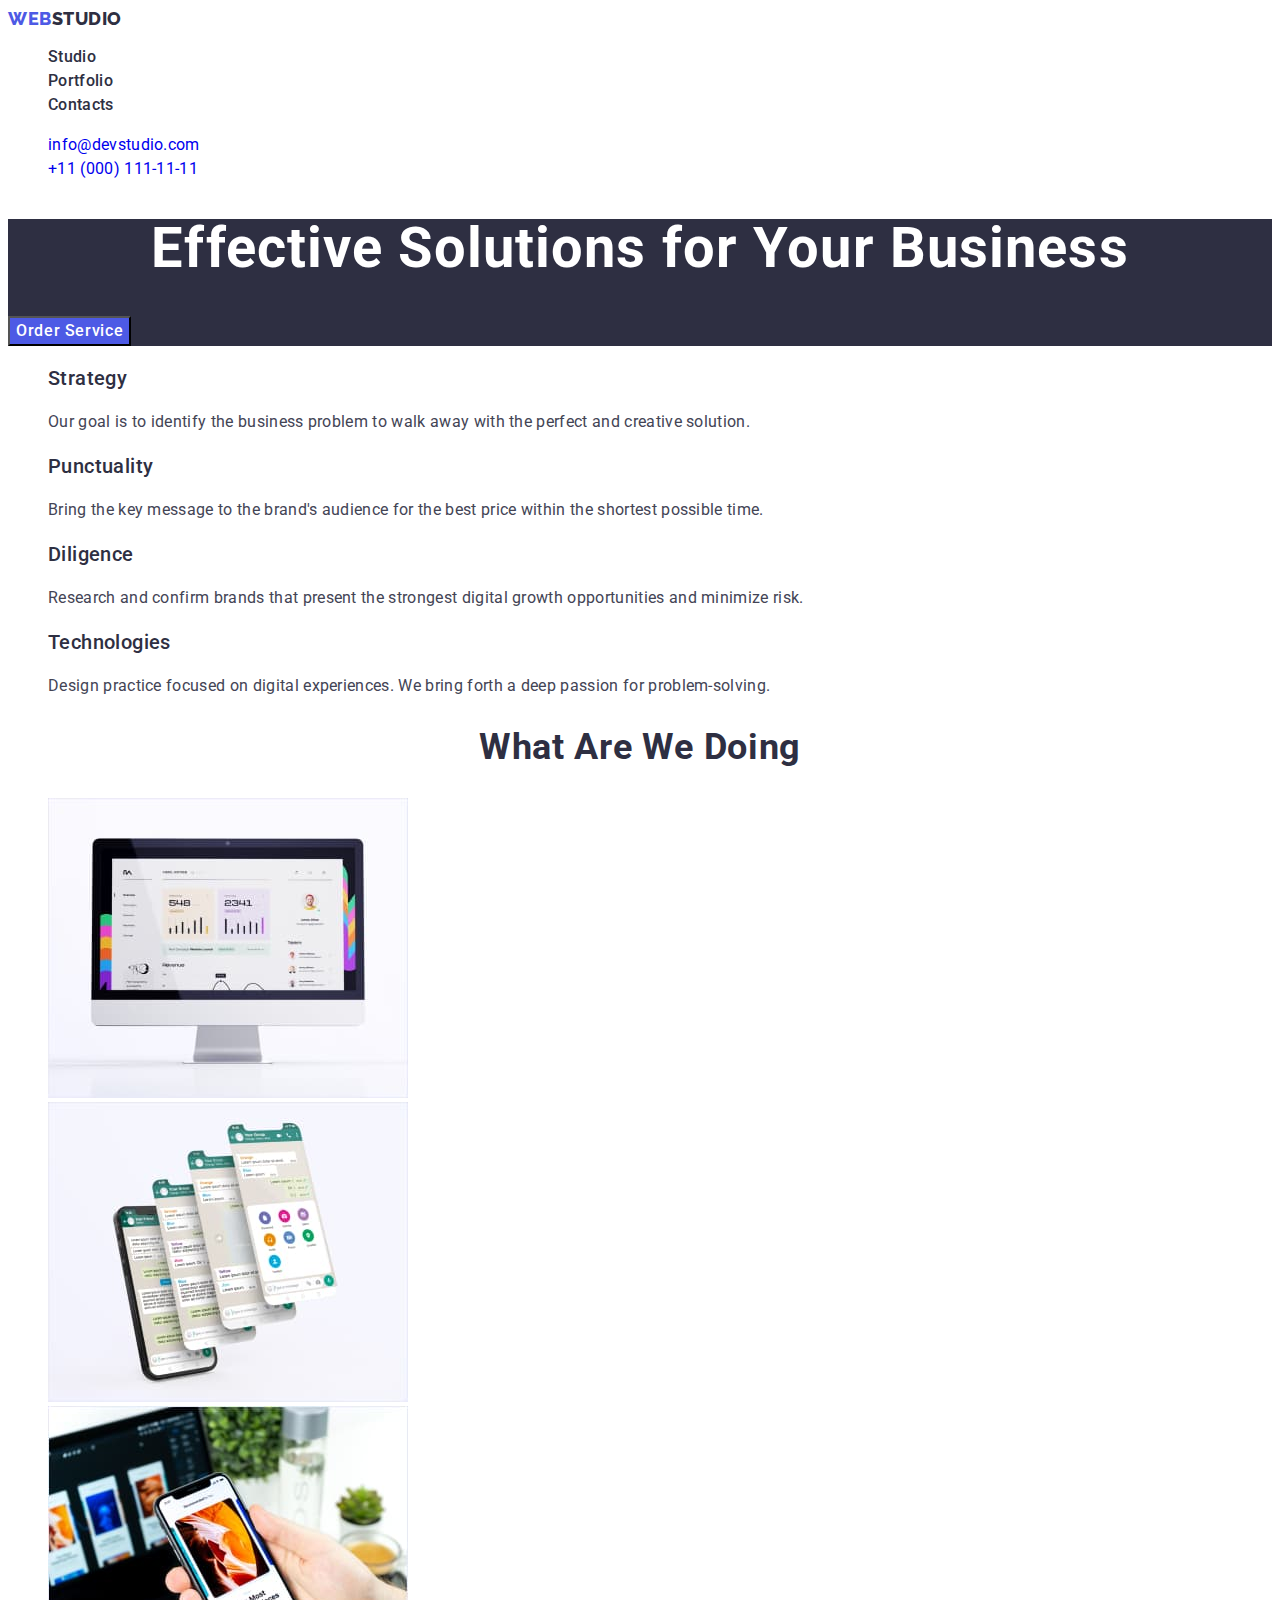
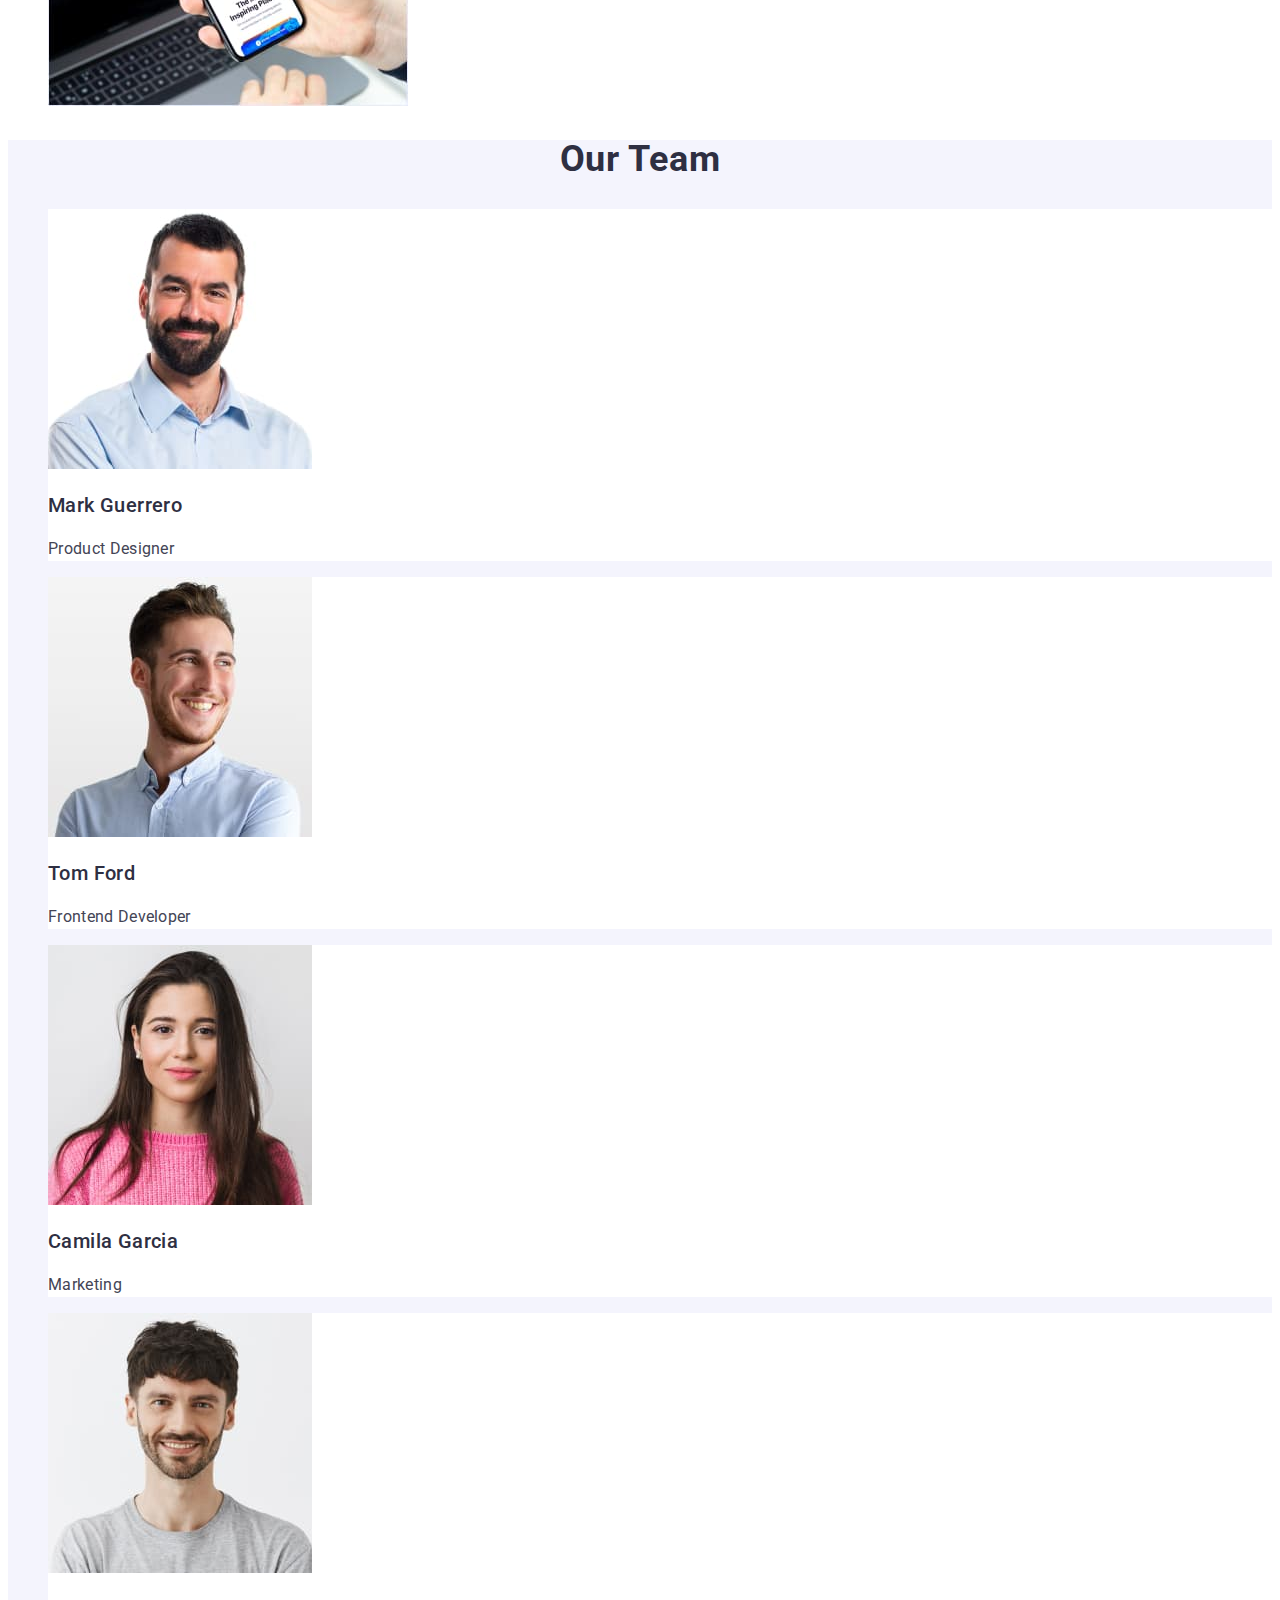
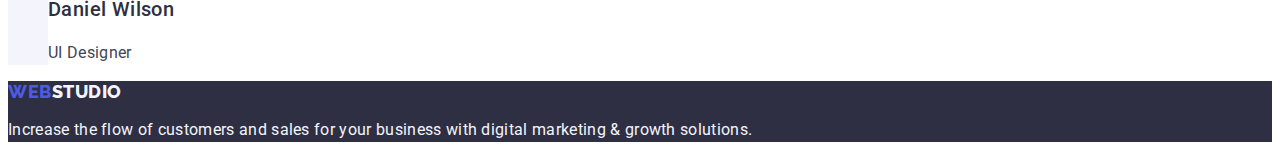
==== index.html @ abfe0e54 "HW initial" ====
<!DOCTYPE html>
<html lang="en">
    <head>
        <meta charset="UTF-8">
        <meta name="viewport" content="width=device-width, initial-scale=1.0">
        <title>Studio</title>
        <link rel="preconnect" href="https://fonts.googleapis.com">
        <link rel="preconnect" href="https://fonts.gstatic.com" crossorigin>
        <link href="https://fonts.googleapis.com/css2?family=Raleway:wght@800&family=Roboto:wght@400;500;700;900&display=swap"
            rel="stylesheet">
        <link href="./css/styles.css" rel="stylesheet">
    </head>
    <body>
        <header>
            <nav>
            <a href="./index.html" class="logo link">Web<span class="header-logo">Studio</span></a>
                <ul class="list">
                    <li>
                        <a href="./index.html" class="navigation-link link">Studio</a>
                    </li>
                    <li>
                        <a href="./portfolio.html" class="navigation-link link">Portfolio</a>
                    </li>
                    <li>
                        <a href="" class="navigation-link link">Contacts</a>
                    </li>
                </ul>
            </nav>
            <address class="contacts">
                <ul class="list">
                    <li>
                        <a href="mailto:info@devstudio.com" class="contact link">info@devstudio.com</a>
                    </li>
                    <li>
                        <a href="tel:+110001111111" class="contact link">+11 (000) 111-11-11</a>
                    </li>
                </ul>
            </address>
        </header>
        <main>
            <section class="hero">
                <h1 class="hero-title">Effective Solutions for Your Business</h1>
                <button type="button" class="hero-btn">Order Service</button>
            </section>
            <section>
                <h2 hidden>Advantages</h2>
                <ul class="list">
                    <li>
                        <h3 class="item-title">Strategy</h3>
                        <p class="item-text">
                            Our goal is to identify the business problem to walk away with the perfect and creative solution.
                        </p>
                    </li>
                    <li>
                        <h3 class="item-title">Punctuality</h3>
                        <p class="item-text">
                            Bring the key message to the brand's audience for the best price within the shortest possible time.
                        </p>
                    </li>
                    <li>
                        <h3 class="item-title">Diligence</h3>
                        <p class="item-text">
                            Research and confirm brands that present the strongest digital growth opportunities and minimize risk.
                        </p>
                    </li>
                    <li>
                        <h3 class="item-title">Technologies</h3>
                        <p class="item-text">
                            Design practice focused on digital experiences. We bring forth a deep passion for problem-solving.
                        </p>
                    </li>
                </ul>
            </section>
            <section>
                <h2 class="section-title">What are we doing</h2>
                <ul class="list">
                    <li>
                        <img src="./images/img-1.jpg" alt="Website on the computer monitor" width="360" height="300">
                    </li>
                    <li>
                        <img src="./images/img-2.jpg" alt="messages in the WhatsApp group" width="360" height="300">
                    </li>
                    <li>
                        <img src="./images/img-3.jpg" alt="Mobile application" width="360" height="300">
                    </li>
                </ul>
            </section>
            <section class="section-team">
                <h2 class="section-title">Our Team</h2>
                <ul class="list">
                    <li class="item-team">
                        <img src="./images/mark.jpg" alt="Mark Guerrero" width="264" height="260">
                        <h3 class="item-title">Mark Guerrero</h3>
                        <p class="item-text">Product Designer</p>
                    </li>
                    <li class="item-team">
                        <img src="./images/tom.jpg" alt="Tom Ford" width="264" height="260">
                        <h3 class="item-title">Tom Ford</h3>
                        <p class="item-text">Frontend Developer</p>
                    </li>
                    <li class="item-team">
                        <img src="./images/camilla.jpg" alt="Camila Garcia" width="264" height="260">
                        <h3 class="item-title">Camila Garcia</h3>
                        <p class="item-text">Marketing</p>
                    </li>
                    <li class="item-team">
                        <img src="./images/daniel.jpg" alt="Daniel Wilson" width="264" height="260">
                        <h3 class="item-title">Daniel Wilson</h3>
                        <p class="item-text">UI Designer</p>
                    </li>
                </ul>
            </section>
        </main>
        <footer class="page-footer">
            <a href="./index.html" class="logo link">Web<span class="footer-logo">Studio</span></a>
            <p class="footer-text">Increase the flow of customers and sales for your business with digital marketing & growth solutions.</p>
        </footer>
    </body>
</html>
---- css/styles.css ----
:root {
    --iris: #4D5AE5;
    --ocean: #404BBF;
    --navyblue: #2E2F42;
    --green: #31D0AA;
    --slate: #434455;
    --lightslate: #8E8F99;
    --cornflower: #E7E9FC;
    --cloud: #F4F4FD;
    --white: #FFFFFF;
    --dairy: #FCFCFC;
}

body {
    color: var(--slate);
    font-family: "Roboto", sans-serif;
    background-color: var(--white);
}

.list {
    list-style-type: none;
}

.link {
    text-decoration: none;
}

.logo {
    color: var(--iris);
    font-family: "Raleway", sans-serif;
    font-size: 18px;
    font-weight: 800;
    line-height: 1.17;
    letter-spacing: 0.03em;
    text-transform: uppercase;
}

.header-logo {
    color: var(--navyblue);
}

.navigation-link {
    color: var(--navyblue);
        font-weight: 500;
        line-height: 1.5;
        letter-spacing: 0.02em;
}

.navigation-link:hover,
.navigation-link:focus {
    color: var(--ocean);
}

.contacts{
    font-style: normal;
}

.contact {
    line-height: 1.5;
    letter-spacing: 0.02em;
}

.contact:hover,
.contact:focus {
    color: var(--ocean);
}

.hero {
    background-color: var(--navyblue);
}

.hero-title {
    color: var(--white);
        text-align: center;
        font-size: 56px;
        font-weight: 700;
        line-height: 1.07;
        letter-spacing: 0.02em;
}

.hero-btn {
        background-color: var(--iris);
        color: var(--white);
        font-size: inherit;
        font-family: inherit;
        font-weight: 500;
        line-height: 1.5;
        letter-spacing: 0.04em;
        cursor: pointer;
}

.hero-btn:hover,
.hero-btn:focus {
        background: var(--ocean);
}

.item-title {
    color: var(--navyblue);
        font-size: 20px;
        font-weight: 500;
        line-height: 1.2;
        letter-spacing: 0.02em;
}

.item-text {
    line-height: 1.5;
    letter-spacing: 0.02em;
    color: var(--slate);
}

.section-title {
    color: var(--navyblue);
        text-align: center;
        font-size: 36px;
        font-weight: 700;
        line-height: 1.11;
        letter-spacing: 0.02em;
        text-transform: capitalize;
}

.section-team {
    background-color: var(--cloud);
}

.item-team {
    background: var(--white);
}

.page-footer {
    background-color: var(--navyblue);
}

.footer-logo {
    color: var(--cloud);
}

.footer-text {
    color: var(--cloud);
        line-height: 1.5;
        letter-spacing: 0.02em;
}

.portfolio-btn {
    color: var(--iris);
    background-color: var(--cloud);
        text-align: center;
        font-size: inherit;
        font-family: inherit;
        font-weight: 500;
        line-height: 1.5;
        letter-spacing: 0.04em;
        cursor: pointer;
}

.portfolio-btn:hover,
.portfolio-btn:focus {
    background: var(--ocean);
    color: var(--white);
}
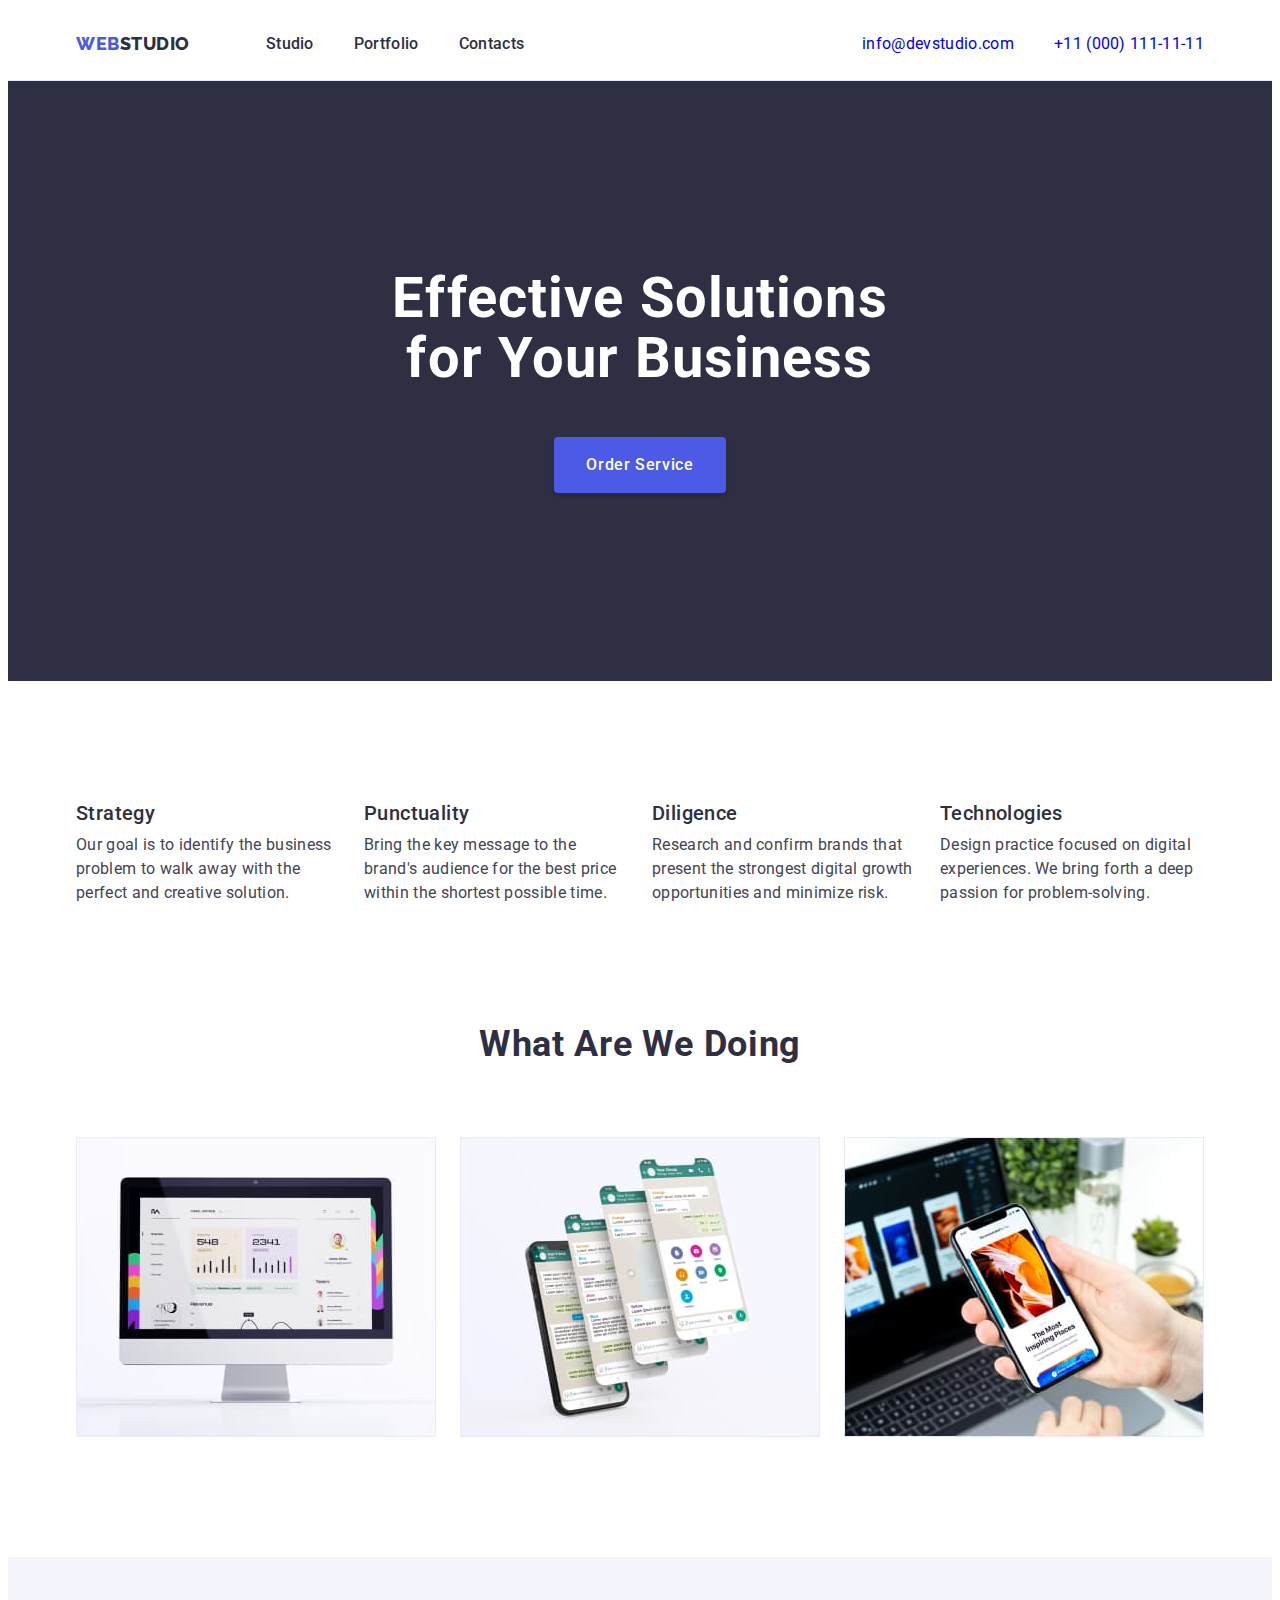
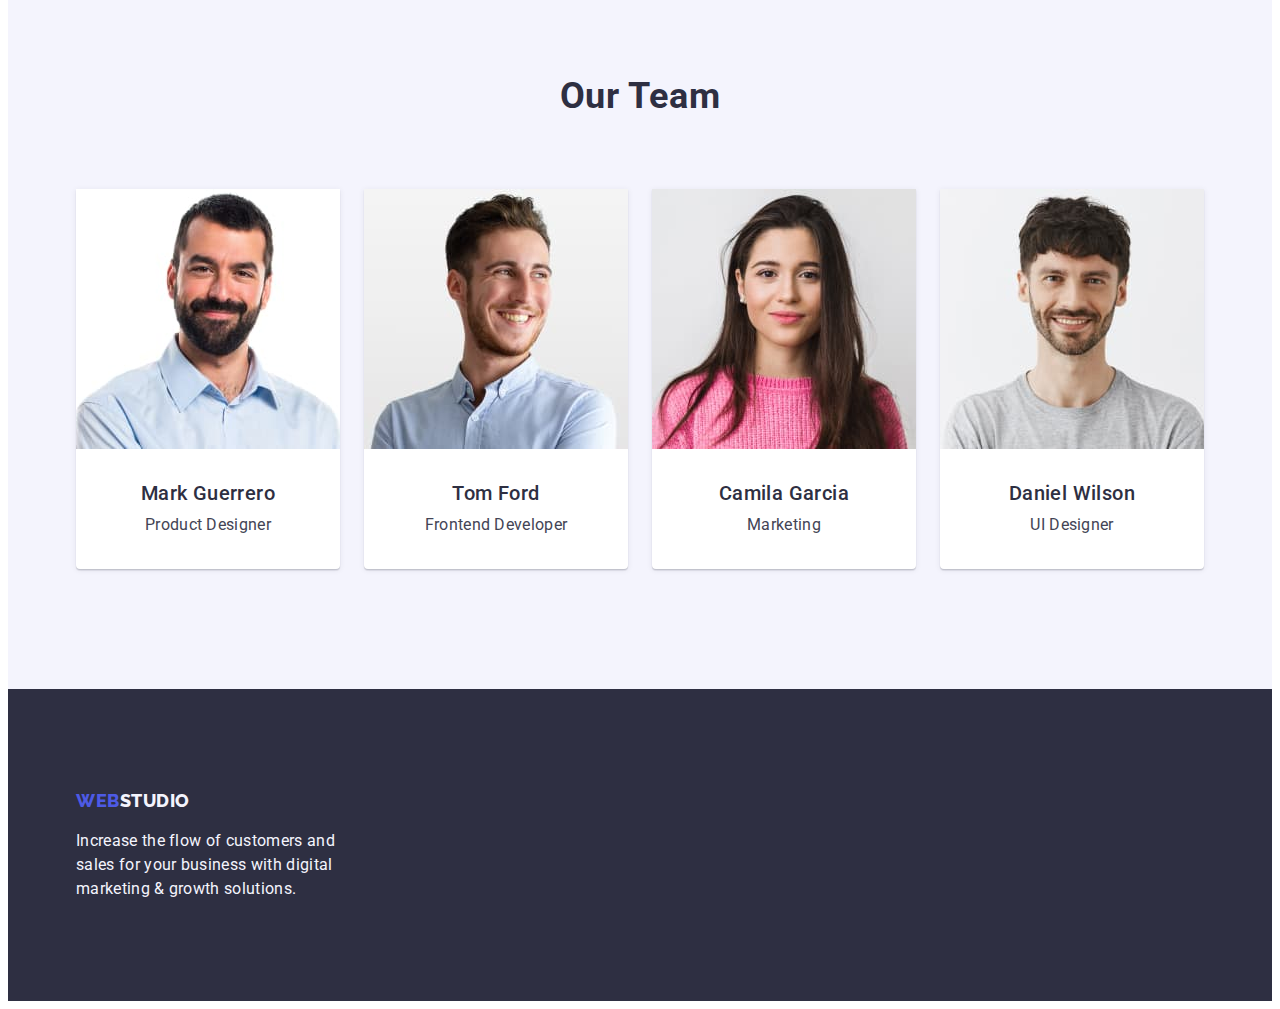
==== commit b983f5f0: "HW 3 update" ====
--- a/index.html
+++ b/index.html
@@ -4,6 +4,9 @@
         <meta charset="UTF-8">
         <meta name="viewport" content="width=device-width, initial-scale=1.0">
         <title>Studio</title>
+        <link rel="stylesheet" href="https://cdnjs.cloudflare.com/ajax/libs/modern-normalize/2.0.0/modern-normalize.min.css"
+            integrity="sha512-4xo8blKMVCiXpTaLzQSLSw3KFOVPWhm/TRtuPVc4WG6kUgjH6J03IBuG7JZPkcWMxJ5huwaBpOpnwYElP/m6wg=="
+            crossorigin="anonymous" referrerpolicy="no-referrer" />
         <link rel="preconnect" href="https://fonts.googleapis.com">
         <link rel="preconnect" href="https://fonts.gstatic.com" crossorigin>
         <link href="https://fonts.googleapis.com/css2?family=Raleway:wght@800&family=Roboto:wght@400;500;700;900&display=swap"
@@ -11,109 +14,121 @@
         <link href="./css/styles.css" rel="stylesheet">
     </head>
     <body>
-        <header>
-            <nav>
-            <a href="./index.html" class="logo link">Web<span class="header-logo">Studio</span></a>
-                <ul class="list">
-                    <li>
-                        <a href="./index.html" class="navigation-link link">Studio</a>
-                    </li>
-                    <li>
-                        <a href="./portfolio.html" class="navigation-link link">Portfolio</a>
-                    </li>
-                    <li>
-                        <a href="" class="navigation-link link">Contacts</a>
-                    </li>
-                </ul>
-            </nav>
-            <address class="contacts">
-                <ul class="list">
-                    <li>
-                        <a href="mailto:info@devstudio.com" class="contact link">info@devstudio.com</a>
-                    </li>
-                    <li>
-                        <a href="tel:+110001111111" class="contact link">+11 (000) 111-11-11</a>
-                    </li>
-                </ul>
-            </address>
+        <header class="section page-header">
+            <div class="container header-container">
+                <nav class="page-nav">
+                    <a href="./index.html" class="logo link header-logo-link">Web<span class="header-logo">Studio</span></a>
+                    <ul class="list navigation-list">
+                        <li class="navigation-list-item">
+                            <a href="./index.html" class="navigation-link link">Studio</a>
+                        </li>
+                        <li class="navigation-list-item">
+                            <a href="./portfolio.html" class="navigation-link link">Portfolio</a>
+                        </li>
+                        <li class="navigation-list-item">
+                            <a href="" class="navigation-link link">Contacts</a>
+                        </li>
+                    </ul>
+                </nav>
+                <address class="contacts">
+                    <ul class="list contacts-list">
+                        <li>
+                            <a href="mailto:info@devstudio.com" class="contact link">info@devstudio.com</a>
+                        </li>
+                        <li>
+                            <a href="tel:+110001111111" class="contact link">+11 (000) 111-11-11</a>
+                        </li>
+                    </ul>
+                </address>
+            </div>
         </header>
         <main>
-            <section class="hero">
-                <h1 class="hero-title">Effective Solutions for Your Business</h1>
-                <button type="button" class="hero-btn">Order Service</button>
+            <section class="section hero">
+                <div class="container hero-container">
+                    <h1 class="hero-title">Effective Solutions for Your Business</h1>
+                    <button type="button" class="hero-btn">Order Service</button>
+                </div>
             </section>
-            <section>
-                <h2 hidden>Advantages</h2>
-                <ul class="list">
-                    <li>
-                        <h3 class="item-title">Strategy</h3>
-                        <p class="item-text">
-                            Our goal is to identify the business problem to walk away with the perfect and creative solution.
-                        </p>
-                    </li>
-                    <li>
-                        <h3 class="item-title">Punctuality</h3>
-                        <p class="item-text">
-                            Bring the key message to the brand's audience for the best price within the shortest possible time.
-                        </p>
-                    </li>
-                    <li>
-                        <h3 class="item-title">Diligence</h3>
-                        <p class="item-text">
-                            Research and confirm brands that present the strongest digital growth opportunities and minimize risk.
-                        </p>
-                    </li>
-                    <li>
-                        <h3 class="item-title">Technologies</h3>
-                        <p class="item-text">
-                            Design practice focused on digital experiences. We bring forth a deep passion for problem-solving.
-                        </p>
-                    </li>
-                </ul>
+            <section class="section advantages">
+                <div class="container">
+                    <h2 class="visually-hidden">Advantages</h2>
+                    <ul class="list advantages-list">
+                        <li class="advantage-item">
+                            <h3 class="item-title advantage">Strategy</h3>
+                            <p class="item-text advantage">
+                                Our goal is to identify the business problem to walk away with the perfect and creative solution.
+                            </p>
+                        </li>
+                        <li class="advantage-item">
+                            <h3 class="item-title advantage">Punctuality</h3>
+                            <p class="item-text advantage">
+                                Bring the key message to the brand's audience for the best price within the shortest possible time.
+                            </p>
+                        </li>
+                        <li class="advantage-item">
+                            <h3 class="item-title advantage">Diligence</h3>
+                            <p class="item-text advantage">
+                                Research and confirm brands that present the strongest digital growth opportunities and minimize risk.
+                            </p>
+                        </li>
+                        <li class="advantage-item">
+                            <h3 class="item-title advantage">Technologies</h3>
+                            <p class="item-text advantage">
+                                Design practice focused on digital experiences. We bring forth a deep passion for problem-solving.
+                            </p>
+                        </li>
+                    </ul>
+                </div>
             </section>
-            <section>
-                <h2 class="section-title">What are we doing</h2>
-                <ul class="list">
-                    <li>
-                        <img src="./images/img-1.jpg" alt="Website on the computer monitor" width="360" height="300">
-                    </li>
-                    <li>
-                        <img src="./images/img-2.jpg" alt="messages in the WhatsApp group" width="360" height="300">
-                    </li>
-                    <li>
-                        <img src="./images/img-3.jpg" alt="Mobile application" width="360" height="300">
-                    </li>
-                </ul>
+            <section class="section section-actions">
+                <div class="container">
+                    <h2 class="section-title">What are we doing</h2>
+                    <ul class="list list-actions">
+                        <li class="item-action">
+                            <img src="./images/img-1.jpg" alt="Website on the computer monitor" width="360" height="300">
+                        </li>
+                        <li class="item-action">
+                            <img src="./images/img-2.jpg" alt="messages in the WhatsApp group" width="360" height="300">
+                        </li>
+                        <li class="item-action">
+                            <img src="./images/img-3.jpg" alt="Mobile application" width="360" height="300">
+                        </li>
+                    </ul>
+                </div>
             </section>
-            <section class="section-team">
-                <h2 class="section-title">Our Team</h2>
-                <ul class="list">
-                    <li class="item-team">
-                        <img src="./images/mark.jpg" alt="Mark Guerrero" width="264" height="260">
-                        <h3 class="item-title">Mark Guerrero</h3>
-                        <p class="item-text">Product Designer</p>
-                    </li>
-                    <li class="item-team">
-                        <img src="./images/tom.jpg" alt="Tom Ford" width="264" height="260">
-                        <h3 class="item-title">Tom Ford</h3>
-                        <p class="item-text">Frontend Developer</p>
-                    </li>
-                    <li class="item-team">
-                        <img src="./images/camilla.jpg" alt="Camila Garcia" width="264" height="260">
-                        <h3 class="item-title">Camila Garcia</h3>
-                        <p class="item-text">Marketing</p>
-                    </li>
-                    <li class="item-team">
-                        <img src="./images/daniel.jpg" alt="Daniel Wilson" width="264" height="260">
-                        <h3 class="item-title">Daniel Wilson</h3>
-                        <p class="item-text">UI Designer</p>
-                    </li>
-                </ul>
+            <section class="section section-team">
+                <div class="container">
+                    <h2 class="section-title">Our Team</h2>
+                    <ul class="list list-team">
+                        <li class="item-team">
+                            <img src="./images/mark.jpg" alt="Mark Guerrero" width="264" height="260">
+                            <h3 class="item-title member-name">Mark Guerrero</h3>
+                            <p class="item-text member-role">Product Designer</p>
+                        </li>
+                        <li class="item-team">
+                            <img src="./images/tom.jpg" alt="Tom Ford" width="264" height="260">
+                            <h3 class="item-title member-name">Tom Ford</h3>
+                            <p class="item-text member-role">Frontend Developer</p>
+                        </li>
+                        <li class="item-team">
+                            <img src="./images/camilla.jpg" alt="Camila Garcia" width="264" height="260">
+                            <h3 class="item-title member-name">Camila Garcia</h3>
+                            <p class="item-text member-role">Marketing</p>
+                        </li>
+                        <li class="item-team">
+                            <img src="./images/daniel.jpg" alt="Daniel Wilson" width="264" height="260">
+                            <h3 class="item-title member-name">Daniel Wilson</h3>
+                            <p class="item-text member-role">UI Designer</p>
+                        </li>
+                    </ul>
+                </div>
             </section>
         </main>
-        <footer class="page-footer">
-            <a href="./index.html" class="logo link">Web<span class="footer-logo">Studio</span></a>
-            <p class="footer-text">Increase the flow of customers and sales for your business with digital marketing & growth solutions.</p>
+        <footer class="section page-footer">
+            <div class="container">
+                <a href="./index.html" class="logo link footer-logo-link">Web<span class="footer-logo">Studio</span></a>
+                <p class="footer-text">Increase the flow of customers and sales for your business with digital marketing & growth solutions.</p>
+            </div>
         </footer>
     </body>
 </html>--- a/css/styles.css
+++ b/css/styles.css
@@ -39,11 +39,100 @@
     color: var(--navyblue);
 }
 
+.header-logo-link {
+    padding: 24px 0;
+}
+
+h1,
+h2,
+h3,
+h4,
+h5,
+h6,
+p {
+    margin-top: 0;
+    margin-bottom: 0;
+}
+
+ul,
+ol {
+    margin-top: 0;
+    margin-bottom: 0;
+    padding-left: 0;
+}
+
+a {
+    display: block;
+}
+
+img {
+    height: auto;
+    max-width: 100%;
+    display: block;
+}
+
+.container {
+    max-width: 1158px;
+    margin: 0 auto;
+    padding: 0 15px;
+}
+
+.section {
+    padding-left: 15px;
+    padding-right: 15px;
+}
+
+.visually-hidden {
+    position: absolute;
+    width: 1px;
+    height: 1px;
+    margin: -1px;
+    border: 0;
+    padding: 0;
+    white-space: nowrap;
+    clip-path: inset(100%);
+    clip: rect(0 0 0 0);
+    overflow: hidden;
+}
+
+* {
+    box-sizing: border-box;
+}
+
+.page-header {
+    border-bottom: 1px solid var(--cornflower);
+}
+
+.navigation-list {
+    display: flex;
+    gap: 40px;
+    align-items: center;
+    margin-left: 76px;
+}
+
+.contacts-list {
+    display: flex;
+    gap: 40px;
+    align-items: center;
+}
+
+.page-nav {
+    display: flex;
+    align-items: center;
+    margin-right: auto;
+}
+
+.header-container {
+    display: flex;
+    align-items: center;
+}
+
 .navigation-link {
     color: var(--navyblue);
         font-weight: 500;
         line-height: 1.5;
         letter-spacing: 0.02em;
+        padding: 24px 0;
 }
 
 .navigation-link:hover,
@@ -58,6 +147,7 @@
 .contact {
     line-height: 1.5;
     letter-spacing: 0.02em;
+    padding: 24px 0;
 }
 
 .contact:hover,
@@ -67,6 +157,8 @@
 
 .hero {
     background-color: var(--navyblue);
+    padding-top: 188px;
+    padding-bottom: 188px;
 }
 
 .hero-title {
@@ -76,9 +168,14 @@
         font-weight: 700;
         line-height: 1.07;
         letter-spacing: 0.02em;
+        width: 496px;
+        margin-bottom: 48px;
+        margin-right: auto;
+        margin-left: auto;
 }
 
 .hero-btn {
+    display: block;
         background-color: var(--iris);
         color: var(--white);
         font-size: inherit;
@@ -87,6 +184,12 @@
         line-height: 1.5;
         letter-spacing: 0.04em;
         cursor: pointer;
+        border-radius: 4px;
+        border: none;
+        margin-left: auto;
+        margin-right: auto;
+        padding: 16px 32px;
+        box-shadow: 0px 4px 4px 0px rgba(0, 0, 0, 0.15);
 }
 
 .hero-btn:hover,
@@ -102,10 +205,27 @@
         letter-spacing: 0.02em;
 }
 
+.item-title.advantage {
+    margin-bottom: 8px;
+}
+
+.advantage-item {
+    width: calc((100% - 3 * 24px) / 4);
+}
+
+.advantages {
+    padding: 120px 0;
+}
+
 .item-text {
     line-height: 1.5;
     letter-spacing: 0.02em;
     color: var(--slate);
+}
+
+.advantages-list {
+    display: flex;
+    gap: 24px;
 }
 
 .section-title {
@@ -116,33 +236,83 @@
         line-height: 1.11;
         letter-spacing: 0.02em;
         text-transform: capitalize;
+        margin-bottom: 72px;
+}
+
+.section-actions {
+    padding-bottom: 120px;
+}
+
+.list-actions {
+    display: flex;
+    gap: 24px;
+}
+
+.item-action {
+    width: calc((100% - 2 * 24px) / 3);
 }
 
 .section-team {
     background-color: var(--cloud);
+    padding-top: 120px;
+    padding-bottom: 120px;
+}
+
+.list-team {
+    display: flex;
+    gap: 24px;
 }
 
 .item-team {
     background: var(--white);
+    padding-bottom: 32px;
+    border-radius: 0px 0px 4px 4px;
+    width: calc((100% - 3 * 24px) / 4);
+    box-shadow: 0px 2px 1px 0px rgba(46, 47, 66, 0.08), 0px 1px 1px 0px rgba(46, 47, 66, 0.16), 0px 1px 6px 0px rgba(46, 47, 66, 0.08);
+}
+
+.member-name {
+    margin-top: 32px;
+    margin-bottom: 8px;
+    text-align: center;
+}
+
+.member-role {
+    text-align: center;
 }
 
 .page-footer {
     background-color: var(--navyblue);
+    padding-bottom: 100px;
+    padding-top: 101.5px;
 }
 
 .footer-logo {
     color: var(--cloud);
+}
+
+.footer-logo-link {
+    margin-bottom: 17.5px;
 }
 
 .footer-text {
     color: var(--cloud);
         line-height: 1.5;
         letter-spacing: 0.02em;
+        width: 264px;
+}
+
+.section-portfolio {
+    padding-top: 96px;
+    padding-bottom: 120px;
 }
 
 .portfolio-btn {
     color: var(--iris);
     background-color: var(--cloud);
+    border-radius: 4px;
+    padding: 12px 24px;
+        border: 1px solid var(--cornflower);
         text-align: center;
         font-size: inherit;
         font-family: inherit;
@@ -156,4 +326,34 @@
 .portfolio-btn:focus {
     background: var(--ocean);
     color: var(--white);
+    border: 1px solid transparent;
+}
+
+.buttons-list {
+    display: flex;
+    justify-content: center;
+    gap: 24px;
+    margin-bottom: 72px;
+}
+
+.cards-list {
+    display: flex;
+    flex-wrap: wrap;
+    gap: 48px 24px;
+}
+
+.portfolio-card {
+    background: var(--white);
+    width: calc((100% - 48px) / 3);
+}
+
+.portfolio-item-title {
+    margin-bottom: 8px;
+}
+
+.card-text { 
+    padding: 32px 16px;
+    border-bottom: 1px solid var(--cornflower);
+    border-left: 1px solid var(--cornflower);
+    border-right: 1px solid var(--cornflower);
 }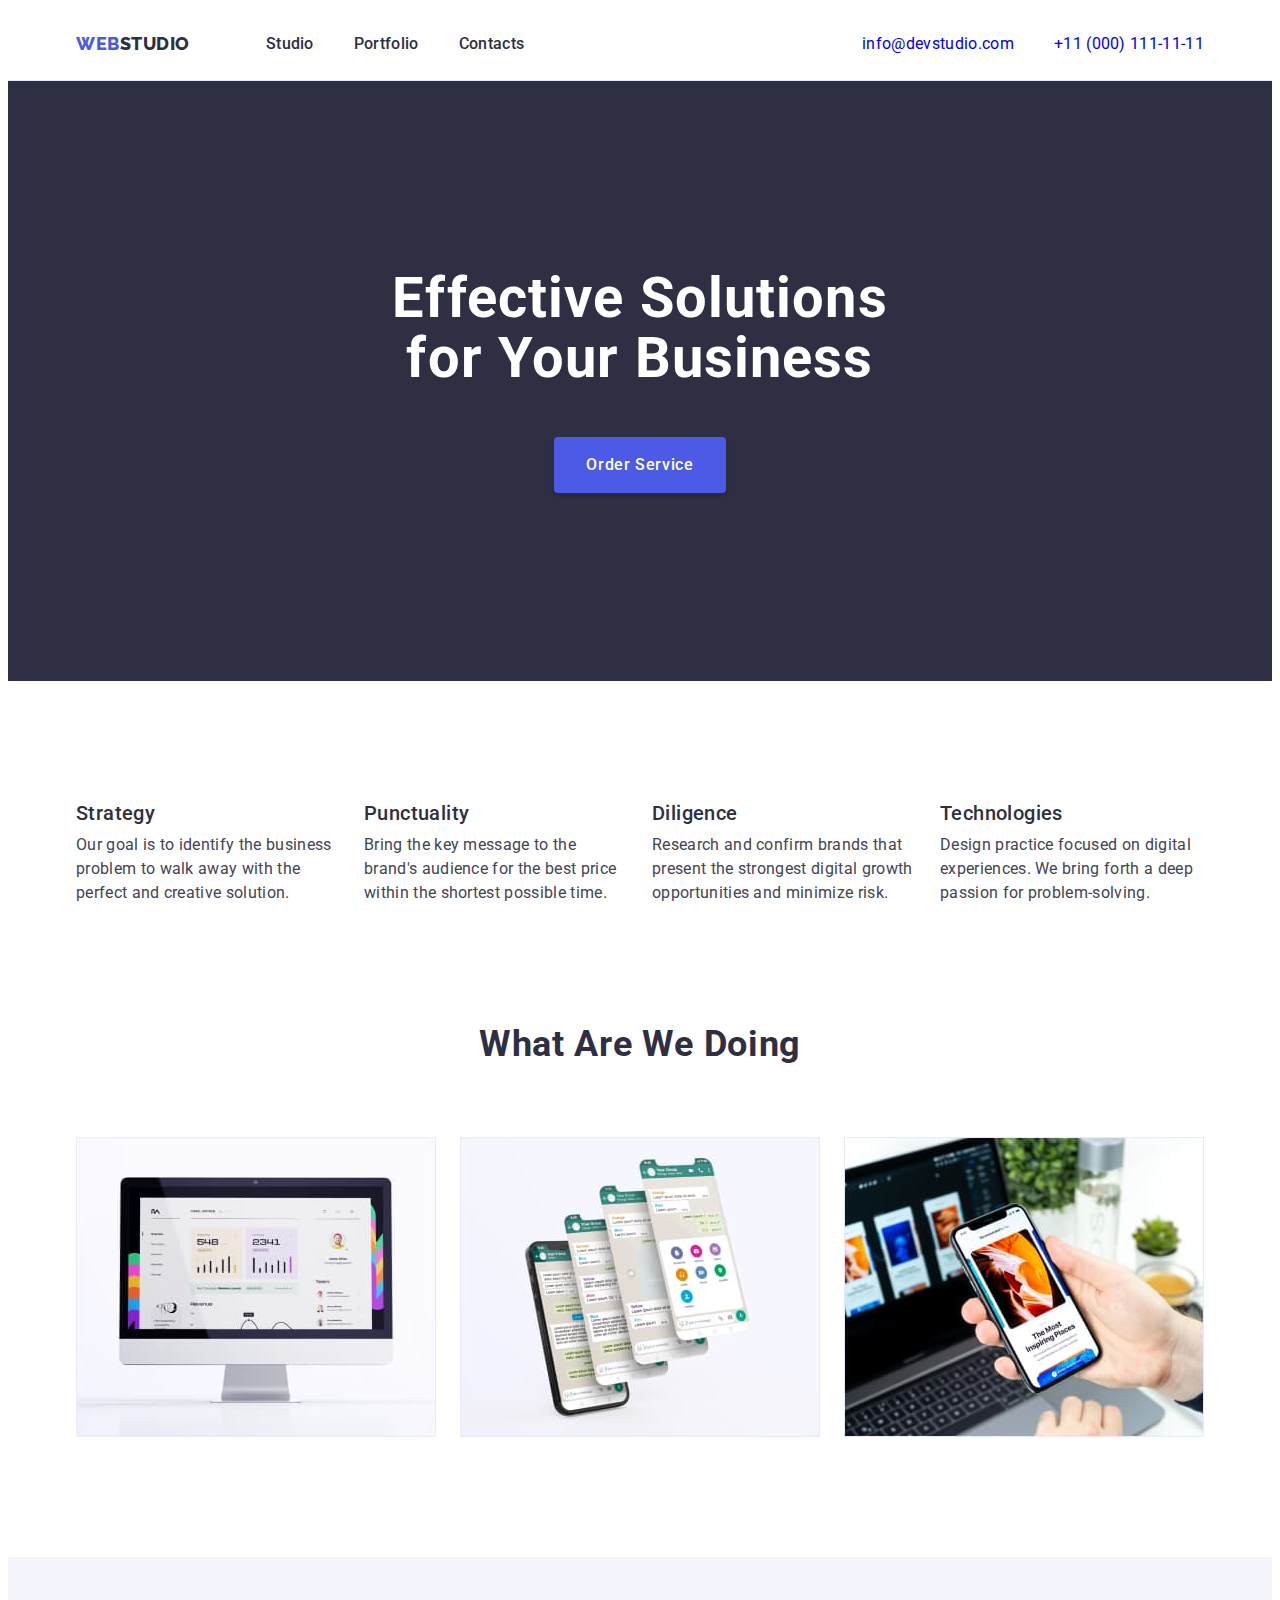
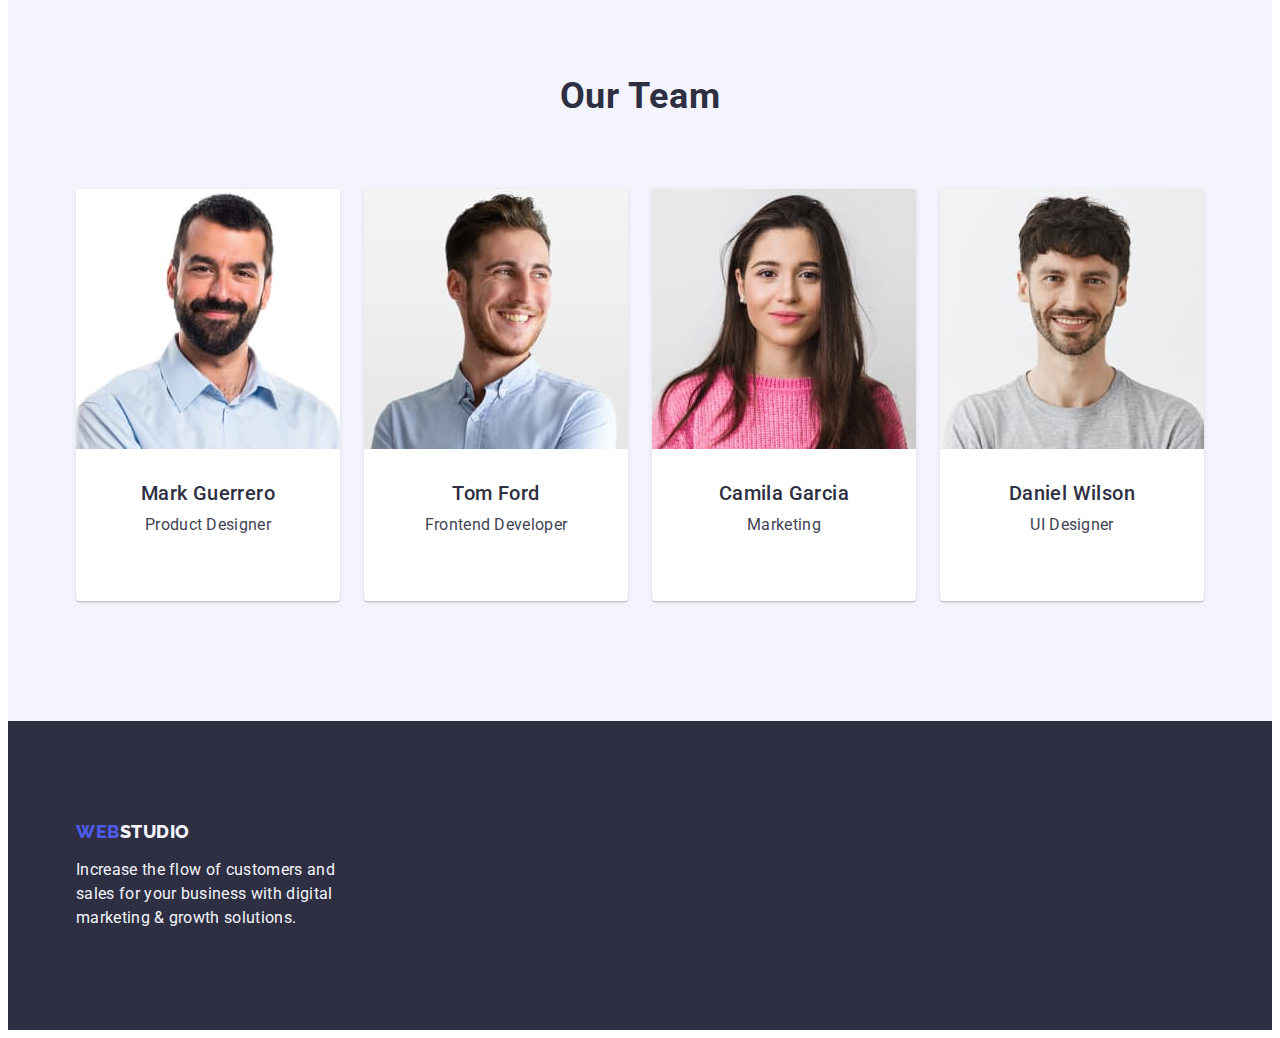
==== commit 57bc37f8: "HW 3 update 2" ====
--- a/index.html
+++ b/index.html
@@ -102,23 +102,31 @@
                     <ul class="list list-team">
                         <li class="item-team">
                             <img src="./images/mark.jpg" alt="Mark Guerrero" width="264" height="260">
-                            <h3 class="item-title member-name">Mark Guerrero</h3>
-                            <p class="item-text member-role">Product Designer</p>
+                            <div class="member-description">
+                                <h3 class="item-title member-name">Mark Guerrero</h3>
+                                <p class="item-text member-role">Product Designer</p>
+                            </div>
                         </li>
                         <li class="item-team">
                             <img src="./images/tom.jpg" alt="Tom Ford" width="264" height="260">
-                            <h3 class="item-title member-name">Tom Ford</h3>
-                            <p class="item-text member-role">Frontend Developer</p>
+                            <div class="member-description">
+                                <h3 class="item-title member-name">Tom Ford</h3>
+                                <p class="item-text member-role">Frontend Developer</p>
+                            </div>
                         </li>
                         <li class="item-team">
                             <img src="./images/camilla.jpg" alt="Camila Garcia" width="264" height="260">
-                            <h3 class="item-title member-name">Camila Garcia</h3>
-                            <p class="item-text member-role">Marketing</p>
+                            <div class="member-description">
+                                <h3 class="item-title member-name">Camila Garcia</h3>
+                                <p class="item-text member-role">Marketing</p>
+                            </div>
                         </li>
                         <li class="item-team">
                             <img src="./images/daniel.jpg" alt="Daniel Wilson" width="264" height="260">
-                            <h3 class="item-title member-name">Daniel Wilson</h3>
-                            <p class="item-text member-role">UI Designer</p>
+                            <div class="member-description">
+                                <h3 class="item-title member-name">Daniel Wilson</h3>
+                                <p class="item-text member-role">UI Designer</p>
+                            </div>
                         </li>
                     </ul>
                 </div>
--- a/css/styles.css
+++ b/css/styles.css
@@ -41,6 +41,7 @@
 
 .header-logo-link {
     padding: 24px 0;
+    margin-right: 76px;
 }
 
 h1,
@@ -107,7 +108,6 @@
     display: flex;
     gap: 40px;
     align-items: center;
-    margin-left: 76px;
 }
 
 .contacts-list {
@@ -155,10 +155,9 @@
     color: var(--ocean);
 }
 
-.hero {
+.section.hero {
     background-color: var(--navyblue);
-    padding-top: 188px;
-    padding-bottom: 188px;
+    padding: 188px 0;
 }
 
 .hero-title {
@@ -168,7 +167,7 @@
         font-weight: 700;
         line-height: 1.07;
         letter-spacing: 0.02em;
-        width: 496px;
+        max-width: 496px;
         margin-bottom: 48px;
         margin-right: auto;
         margin-left: auto;
@@ -189,6 +188,7 @@
         margin-left: auto;
         margin-right: auto;
         padding: 16px 32px;
+        min-width: 169px;
         box-shadow: 0px 4px 4px 0px rgba(0, 0, 0, 0.15);
 }
 
@@ -254,8 +254,7 @@
 
 .section-team {
     background-color: var(--cloud);
-    padding-top: 120px;
-    padding-bottom: 120px;
+    padding: 120px 0;
 }
 
 .list-team {
@@ -271,8 +270,12 @@
     box-shadow: 0px 2px 1px 0px rgba(46, 47, 66, 0.08), 0px 1px 1px 0px rgba(46, 47, 66, 0.16), 0px 1px 6px 0px rgba(46, 47, 66, 0.08);
 }
 
+
+.member-description {
+    padding: 32px 0;
+}
+
 .member-name {
-    margin-top: 32px;
     margin-bottom: 8px;
     text-align: center;
 }
@@ -283,8 +286,7 @@
 
 .page-footer {
     background-color: var(--navyblue);
-    padding-bottom: 100px;
-    padding-top: 101.5px;
+    padding: 100px 0;
 }
 
 .footer-logo {
@@ -292,7 +294,8 @@
 }
 
 .footer-logo-link {
-    margin-bottom: 17.5px;
+    margin-bottom: 16px;
+    display: inline-block;
 }
 
 .footer-text {
@@ -303,8 +306,7 @@
 }
 
 .section-portfolio {
-    padding-top: 96px;
-    padding-bottom: 120px;
+    padding: 96px 0 120px 0;
 }
 
 .portfolio-btn {
